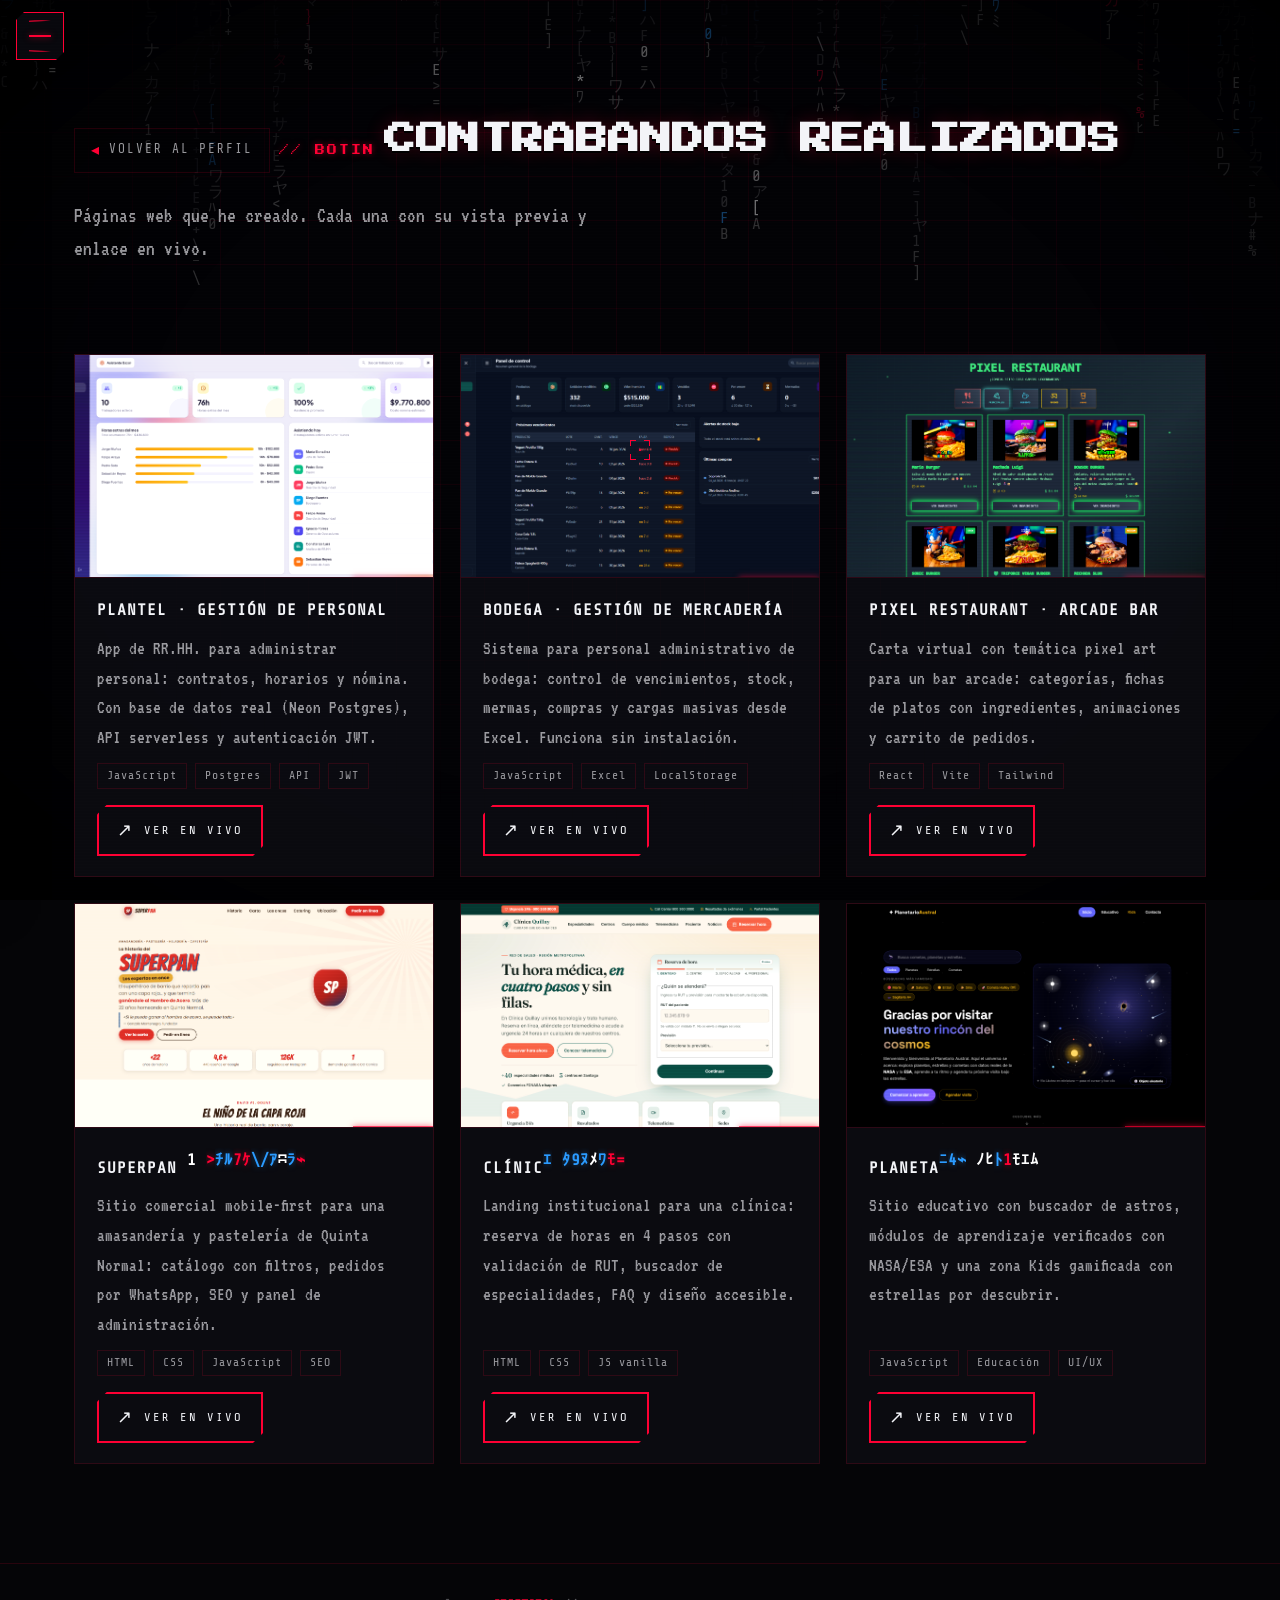
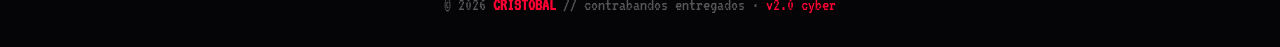
==== proyectos.html @ 0faeabce "Portafolio de Cristóbal: cyberpunk/pixel-art con skills, experiencia y proyectos" ====
<!DOCTYPE html>
<html lang="es">
<head>
  <meta charset="UTF-8" />
  <meta name="viewport" content="width=device-width, initial-scale=1.0" />
  <meta name="description" content="Proyectos / contrabandos realizados por Cristóbal — páginas web creadas, con vista previa y enlace en vivo." />
  <title>Cristóbal · Contrabandos // PROYECTOS</title>

  <link rel="stylesheet" href="css/variables.css" />
  <link rel="stylesheet" href="css/styles.css" />
  <link rel="stylesheet" href="css/animations.css" />
  <link rel="stylesheet" href="css/responsive.css" />

  <link rel="preconnect" href="https://fonts.googleapis.com" />
  <link rel="preconnect" href="https://fonts.gstatic.com" crossorigin />
  <link href="https://fonts.googleapis.com/css2?family=Press+Start+2P&family=Share+Tech+Mono&family=VT323&display=swap" rel="stylesheet" />
</head>
<body>

  <!-- ====== Capas de fondo ====== -->
  <canvas id="matrix" class="rain" aria-hidden="true"></canvas>
  <div class="grid-bg" aria-hidden="true"></div>
  <div class="vignette" aria-hidden="true"></div>
  <div class="scanlines" aria-hidden="true"></div>

  <!-- ====== Botón menú + drawer lateral izquierdo ====== -->
  <button class="menu-toggle" id="menu-toggle" aria-label="Abrir menú">
    <span></span><span></span><span></span>
  </button>

  <aside class="drawer" id="drawer" aria-hidden="true">
    <div class="drawer-head">
      <span class="drawer-mark">K</span>
      <span class="drawer-title scramble sc-multi" data-text="MENU//SYS">MENU//SYS</span>
    </div>
    <nav class="drawer-nav">
      <a href="index.html#inicio"><i>01</i><span class="scramble sc-multi hov" data-text="Inicio">Inicio</span></a>
      <a href="index.html#skills"><i>02</i><span class="scramble sc-multi hov" data-text="Skills">Skills</span></a>
      <a href="index.html#experiencia"><i>03</i><span class="scramble sc-multi hov" data-text="Experiencia">Experiencia</span></a>
      <a href="proyectos.html" class="here"><i>04</i><span class="scramble sc-multi hov" data-text="Contrabandos">Contrabandos</span></a>
      <a href="index.html#contacto"><i>05</i><span class="scramble sc-multi hov" data-text="Contacto">Contacto</span></a>
    </nav>
    <div class="drawer-foot scramble sc-multi" data-text="SYSTEM ONLINE · v2.0">SYSTEM ONLINE · v2.0</div>
  </aside>
  <div class="drawer-backdrop" id="drawer-backdrop"></div>

  <!-- ====== Laterales decorativos (solo PC) ====== -->
  <aside class="rail rail-l" aria-hidden="true">
    <span class="rail-label">TELEMETRÍA // SYS</span>
    <div class="rail-eq"><i></i><i></i><i></i><i></i><i></i></div>
    <div class="rail-stream" id="rail-stream"></div>
    <div class="rail-rec"><b></b>REC</div>
  </aside>
  <aside class="rail rail-r" aria-hidden="true">
    <span class="rail-label">PUNTERO // TRACE</span>
    <canvas class="rail-scope" id="rail-scope"></canvas>
    <div class="rail-coords" id="rail-coords">X:0000<br />Y:0000</div>
    <div class="rail-gauge">
      <div class="g"><span>SIG</span><i><b></b></i></div>
      <div class="g"><span>ENC</span><i><b></b></i></div>
    </div>
  </aside>

  <main>
    <section id="contrabandos" class="proj-section">
      <div class="wrap">
        <a class="back-link" href="index.html"><span>◂</span> VOLVER AL PERFIL</a>
        <span class="kicker scramble obs sc-multi" data-text="// BOTIN">// BOTIN</span>
        <h1 class="section-title scramble obs sc-multi" data-text="CONTRABANDOS REALIZADOS">CONTRABANDOS REALIZADOS</h1>
        <p class="section-sub scramble obs" data-text="Páginas web que he creado. Cada una con su vista previa y enlace en vivo.">Páginas web que he creado. Cada una con su vista previa y enlace en vivo.</p>

        <div class="proj-grid" id="proj-grid"></div>
      </div>
    </section>
  </main>

  <footer class="footer">
    <div class="wrap">
      <p>© <span id="year"></span> <b>CRISTOBAL</b> // contrabandos entregados · <span style="color:var(--red)">v2.0 cyber</span></p>
    </div>
  </footer>

  <!-- ====== Scripts ====== -->
  <script src="js/data.js"></script>
  <script src="js/scramble.js"></script>
  <script src="js/proyectos.js"></script>
  <script src="js/ui.js"></script>
  <script src="js/rails.js"></script>
  <script src="js/background.js"></script>
  <script src="js/cursor.js"></script>
</body>
</html>
---- css/variables.css ----
/* ============================================================
   VARIABLES · Sistema de diseño cyberpunk / pixel art
   Paleta: negro + rojo, efectos blancos
   ============================================================ */
:root {
  /* --- Fondos --- */
  --bg:        #050507;
  --bg-2:      #0a0a10;
  --bg-3:      #0e0e16;
  --panel:     rgba(14, 14, 22, 0.72);
  --panel-solid: #0d0d14;
  --grid-line: rgba(255, 0, 51, 0.06);

  /* --- Rojo (acento principal) --- */
  --red:        #ff0033;
  --red-bright: #ff2d55;
  --red-soft:   #ff5a78;
  --red-deep:   #b3001b;
  --red-glow:   rgba(255, 0, 51, 0.55);
  --red-faint:  rgba(255, 0, 51, 0.14);

  /* --- Blancos / texto --- */
  --white:  #f3f4f8;
  --ghost:  rgba(243, 244, 248, 0.62);
  --ghost-2:rgba(243, 244, 248, 0.34);
  --hack:   rgba(255, 255, 255, 0.85);   /* lluvia de hacking */

  /* --- Acento glitch (uso mínimo) --- */
  --cyan: #16f0ff;

  /* --- Tipografías --- */
  --font-pixel: 'Press Start 2P', monospace;
  --font-mono:  'Share Tech Mono', monospace;
  --font-term:  'VT323', monospace;

  /* --- Métricas --- */
  --notch: 10px;                 /* tamaño de esquina recortada (pixel) */
  --maxw: 1180px;
  --nav-h: 64px;
  --ease: cubic-bezier(0.16, 1, 0.3, 1);
  --ease-snap: cubic-bezier(0.7, 0, 0.2, 1);

  /* --- Sombras / glows --- */
  --glow-sm: 0 0 6px var(--red-glow);
  --glow-md: 0 0 14px var(--red-glow), 0 0 2px var(--red-bright);
  --glow-lg: 0 0 28px var(--red-glow), 0 0 8px var(--red);
}
---- css/styles.css ----
/* ============================================================
   STYLES · Base, layout, navbar, hero, skills, experiencia, contacto
   ============================================================ */

/* ---------- Reset ---------- */
*, *::before, *::after { box-sizing: border-box; margin: 0; padding: 0; }

html { scroll-behavior: smooth; }

body {
  font-family: var(--font-mono);
  background: var(--bg);
  color: var(--white);
  line-height: 1.55;
  overflow-x: hidden;
  cursor: none;                 /* sustituido por cursor personalizado */
  -webkit-font-smoothing: antialiased;
}
@media (pointer: coarse) { body { cursor: auto; } }

img { max-width: 100%; display: block; }
a { color: inherit; text-decoration: none; cursor: inherit; }
button { cursor: inherit; }
ul { list-style: none; }

::selection { background: var(--red); color: #fff; }

/* Scrollbar */
::-webkit-scrollbar { width: 10px; }
::-webkit-scrollbar-track { background: #000; }
::-webkit-scrollbar-thumb { background: var(--red-deep); border: 2px solid #000; }
::-webkit-scrollbar-thumb:hover { background: var(--red); }

/* ---------- Capas de fondo fijas ---------- */
#matrix {
  position: fixed; inset: 0;
  width: 100%; height: 100%;
  pointer-events: none;
  z-index: 0; opacity: 0.55;
}

/* Rejilla de perspectiva sutil sobre el negro */
.grid-bg {
  position: fixed; inset: 0; z-index: 0; pointer-events: none;
  background-image:
    linear-gradient(var(--grid-line) 1px, transparent 1px),
    linear-gradient(90deg, var(--grid-line) 1px, transparent 1px);
  background-size: 44px 44px;
  mask-image: radial-gradient(ellipse 80% 80% at 50% 30%, #000 35%, transparent 78%);
}

/* Líneas de escaneo CRT */
.scanlines {
  position: fixed; inset: 0; z-index: 9997; pointer-events: none;
  background: repeating-linear-gradient(
    to bottom,
    rgba(255,255,255,0.025) 0px,
    rgba(255,255,255,0.025) 1px,
    transparent 1px,
    transparent 3px
  );
  mix-blend-mode: overlay;
}
.vignette {
  position: fixed; inset: 0; z-index: 1; pointer-events: none;
  background: radial-gradient(ellipse at center, transparent 55%, rgba(0,0,0,0.85) 100%);
}

/* ---------- Pantalla de arranque ---------- */
#boot {
  position: fixed; inset: 0; z-index: 10000;
  background: #000;
  display: flex; align-items: center; justify-content: center;
  font-family: var(--font-term); color: var(--red);
  transition: opacity .6s var(--ease), visibility .6s;
}
#boot.done { opacity: 0; visibility: hidden; }
.boot-box {
  width: min(560px, 88vw);
  font-size: 1.25rem; line-height: 1.5;
  text-shadow: var(--glow-sm);
}
.boot-box .ok { color: var(--white); }
.boot-bar {
  margin-top: 14px; height: 16px;
  border: 2px solid var(--red);
  position: relative; overflow: hidden;
}
.boot-bar i {
  position: absolute; inset: 2px; width: 0;
  background: repeating-linear-gradient(90deg, var(--red) 0 8px, transparent 8px 12px);
}
#boot.run .boot-bar i { animation: bootfill 1.7s steps(34) forwards; }
.boot-cursor { animation: blink 1s steps(1) infinite; }

/* ---------- Pantalla de acceso (intro) ---------- */
body.intro-lock { overflow: hidden; }
.intro {
  position: fixed; inset: 0; z-index: 10050;
  background: var(--bg);
  display: flex; align-items: center; justify-content: center;
  overflow: hidden;
  transition: opacity .6s var(--ease), transform .6s var(--ease), filter .6s var(--ease);
}
.intro.gone { opacity: 0; transform: scale(1.04); filter: blur(3px); pointer-events: none; }
.intro #intro-matrix { position: absolute; inset: 0; width: 100%; height: 100%; opacity: 0.5; z-index: 0; }
.intro-grid {
  position: absolute; inset: 0; z-index: 1; pointer-events: none;
  background-image:
    linear-gradient(var(--grid-line) 1px, transparent 1px),
    linear-gradient(90deg, var(--grid-line) 1px, transparent 1px);
  background-size: 44px 44px;
  mask-image: radial-gradient(ellipse 75% 75% at 50% 50%, #000 35%, transparent 80%);
}
.intro::after { /* líneas de escaneo propias del intro */
  content: ""; position: absolute; inset: 0; z-index: 2; pointer-events: none; mix-blend-mode: overlay;
  background: repeating-linear-gradient(to bottom, rgba(255,255,255,0.03) 0 1px, transparent 1px 3px);
}
.intro-inner {
  position: relative; z-index: 3; width: min(680px, 90vw); padding: 40px clamp(20px, 5vw, 54px);
  text-align: center;
  background: linear-gradient(180deg, rgba(10,10,16,0.78), rgba(6,6,10,0.7));
  border: 1px solid var(--red);
  box-shadow: var(--glow-md), inset 0 0 50px rgba(255,0,51,0.08);
  backdrop-filter: blur(3px);
}
.intro-inner .hud-corner { width: 26px; height: 26px; }
.intro-kicker {
  font-family: var(--font-mono); font-size: 0.72rem; letter-spacing: 3px; color: var(--red);
  text-shadow: var(--glow-sm); margin-bottom: 16px;
}
.intro-title {
  font-family: var(--font-pixel); font-size: clamp(1.2rem, 4.6vw, 2.2rem);
  color: var(--white); letter-spacing: 1px; margin-bottom: 26px; text-shadow: 0 0 18px var(--red-glow);
}
.intro-card {
  text-align: left; border: 1px dashed var(--red-faint); padding: 16px 18px; margin-bottom: 22px;
  background: rgba(0,0,0,0.35);
}
.intro-row { display: flex; gap: 12px; padding: 5px 0; font-family: var(--font-term); font-size: 1.15rem; line-height: 1.3; }
.intro-row + .intro-row { border-top: 1px solid rgba(255,0,51,0.08); }
.intro-row .k {
  flex: 0 0 130px; color: var(--red); letter-spacing: 1px; text-transform: uppercase; font-size: 1rem;
  font-family: var(--font-mono);
}
.intro-row .v { color: var(--ghost); }
.intro-row .v.on { color: #19ff7a; text-shadow: 0 0 6px rgba(25,255,122,0.5); }
.intro-msg {
  font-family: var(--font-term); font-size: 1.35rem; line-height: 1.4; color: var(--ghost);
  margin-bottom: 26px; max-width: 44ch; margin-left: auto; margin-right: auto;
}
.intro-msg .intro-heart { color: var(--red); text-shadow: var(--glow-sm); white-space: nowrap; }
.intro-enter {
  font-family: var(--font-mono); font-size: 0.82rem; letter-spacing: 2px; color: var(--white);
  text-transform: uppercase; animation: enter-pulse 1.6s ease-in-out infinite;
}
.intro-enter .blink { color: var(--red); animation: blink 1s steps(1) infinite; }

/* ---------- Utilidades de layout ---------- */
.wrap { width: 100%; max-width: var(--maxw); margin: 0 auto; padding: 0 24px; position: relative; z-index: 2; }
section { position: relative; z-index: 2; padding: clamp(70px, 11vh, 130px) 0; }

/* Forma con esquinas recortadas (look pixel/chip) */
.notched {
  clip-path: polygon(
    0 var(--notch), var(--notch) 0,
    calc(100% - var(--notch)) 0, 100% var(--notch),
    100% calc(100% - var(--notch)), calc(100% - var(--notch)) 100%,
    var(--notch) 100%, 0 calc(100% - var(--notch))
  );
}

/* Etiqueta de sección tipo terminal */
.kicker {
  font-family: var(--font-pixel);
  font-size: 0.62rem;
  color: var(--red);
  letter-spacing: 2px;
  text-shadow: var(--glow-sm);
  display: inline-flex; align-items: center; gap: 10px;
  margin-bottom: 18px;
}
.kicker::before { content: ""; width: 28px; height: 2px; background: var(--red); box-shadow: var(--glow-sm); }

.section-title {
  font-family: var(--font-pixel);
  font-size: clamp(1.1rem, 3.4vw, 2rem);
  line-height: 1.35;
  color: var(--white);
  margin-bottom: 14px;
  text-shadow: 0 2px 0 #000, 0 0 18px rgba(255,0,51,0.25);
}
.section-title b { color: var(--red); }
.section-sub {
  font-family: var(--font-term);
  font-size: 1.35rem; color: var(--ghost);
  max-width: 560px; margin-bottom: 46px;
}

/* ============================================================
   MENÚ LATERAL (drawer desplegable a la izquierda)
   ============================================================ */
.menu-toggle {
  position: fixed; top: 12px; left: 16px; z-index: 9500;
  width: 48px; height: 48px; padding: 0; cursor: none;
  background: rgba(10,10,16,0.82); border: 1px solid var(--red);
  display: grid; place-items: center; gap: 0;
  box-shadow: var(--glow-sm); backdrop-filter: blur(6px);
  transition: box-shadow .3s, transform .2s, background .3s;
  clip-path: polygon(8px 0,100% 0,100% calc(100% - 8px),calc(100% - 8px) 100%,0 100%,0 8px);
}
.menu-toggle:hover { box-shadow: var(--glow-md); transform: translateY(-2px); }
.menu-toggle span {
  display: block; width: 22px; height: 2px; margin: 3px 0; background: var(--red);
  box-shadow: var(--glow-sm); transition: transform .3s var(--ease), opacity .3s;
}
/* 3 "flechitas" -> X al abrir */
.menu-toggle span:nth-child(1) { clip-path: polygon(0 0,100% 50%,0 100%,0 70%,60% 50%,0 30%); }
.menu-toggle span:nth-child(3) { clip-path: polygon(0 0,100% 50%,0 100%,0 70%,60% 50%,0 30%); }
.menu-toggle.open span:nth-child(1) { transform: translateY(8px) rotate(45deg); clip-path: none; }
.menu-toggle.open span:nth-child(2) { opacity: 0; }
.menu-toggle.open span:nth-child(3) { transform: translateY(-8px) rotate(-45deg); clip-path: none; }

.drawer-backdrop {
  position: fixed; inset: 0; z-index: 9300; background: rgba(2,2,4,0.55);
  opacity: 0; visibility: hidden; transition: opacity .35s, visibility .35s;
  backdrop-filter: blur(2px);
}
.drawer-backdrop.show { opacity: 1; visibility: visible; }

.drawer {
  position: fixed; top: 0; left: 0; bottom: 0; z-index: 9400;
  width: min(320px, 82vw); padding: 84px 0 26px;
  background: linear-gradient(160deg, #0b0b12, #070709);
  border-right: 2px solid var(--red);
  box-shadow: 8px 0 40px rgba(0,0,0,0.7), inset -1px 0 0 var(--red-faint);
  transform: translateX(-105%); transition: transform .42s var(--ease);
  display: flex; flex-direction: column;
}
.drawer::before { /* franja decorativa */
  content: ""; position: absolute; top: 0; right: -2px; width: 2px; height: 100%;
  background: repeating-linear-gradient(var(--red) 0 8px, transparent 8px 16px); opacity: .5;
}
.drawer.open { transform: translateX(0); }

.drawer-head { display: flex; align-items: center; gap: 12px; padding: 0 26px 22px; margin-bottom: 10px; border-bottom: 1px solid var(--red-faint); }
.drawer-mark {
  width: 34px; height: 34px; display: grid; place-items: center; flex: 0 0 34px;
  font-family: var(--font-pixel); font-size: 0.85rem; color: #000; background: var(--red);
  box-shadow: var(--glow-md);
  clip-path: polygon(0 6px,6px 0,100% 0,100% calc(100% - 6px),calc(100% - 6px) 100%,0 100%);
}
.drawer-title { font-family: var(--font-pixel); font-size: 0.6rem; color: var(--white); letter-spacing: 1px; }

.drawer-nav { display: flex; flex-direction: column; flex: 1; }
.drawer-nav a {
  display: flex; align-items: center; gap: 14px; padding: 16px 26px; position: relative;
  font-family: var(--font-mono); font-size: 1.05rem; letter-spacing: 2px; text-transform: uppercase;
  color: var(--ghost); transition: color .25s, background .25s, padding-left .25s;
  border-left: 3px solid transparent;
}
.drawer-nav a i { font-style: normal; font-family: var(--font-pixel); font-size: 0.55rem; color: var(--red); }
.drawer-nav a::after {
  content: "▸"; margin-left: auto; color: var(--red); opacity: 0; transform: translateX(-6px); transition: .25s;
}
.drawer-nav a:hover, .drawer-nav a.here {
  color: var(--white); background: linear-gradient(90deg, var(--red-faint), transparent);
  border-left-color: var(--red); padding-left: 32px;
}
.drawer-nav a:hover::after, .drawer-nav a.here::after { opacity: 1; transform: none; }
.drawer-foot { padding: 18px 26px 0; font-family: var(--font-term); font-size: 1.05rem; color: var(--red-soft); border-top: 1px solid var(--red-faint); }

/* ============================================================
   TEXTO SCRAMBLE (colores hacking blanco / azul / rojo)
   ============================================================ */
.sc-w, .sc-b, .sc-r {
  display: inline-block; width: 1ch; overflow: hidden; text-align: center;
}
.sc-w { color: #ffffff; }
.sc-b { color: #2b9bff; text-shadow: 0 0 6px rgba(43,155,255,0.5); }
.sc-r { color: var(--red); text-shadow: var(--glow-sm); }
.scramble { display: inline-block; }
.scramble.hov { cursor: none; }

/* ============================================================
   HERO
   ============================================================ */
.hero { min-height: 100vh; display: flex; align-items: center; padding-top: 90px; }
.hero .wrap {
  display: grid; grid-template-columns: 1.25fr 0.9fr; gap: 54px; align-items: center;
}
.hero-tag {
  font-family: var(--font-term); font-size: 1.4rem; color: var(--red);
  letter-spacing: 2px; margin-bottom: 10px; text-shadow: var(--glow-sm);
}
.hero-tag::before { content: "> "; }
.hero h1 {
  font-family: var(--font-pixel);
  font-size: clamp(1.6rem, 5.6vw, 3.4rem);
  line-height: 1.18; margin-bottom: 18px; letter-spacing: 1px;
}
.hero h1 .red { color: var(--red); text-shadow: 0 0 22px var(--red-glow); }
.hero-role {
  font-family: var(--font-mono); font-size: clamp(1rem, 2.4vw, 1.5rem);
  color: var(--white); min-height: 1.6em; margin-bottom: 22px;
}
.hero-role .type { border-right: 3px solid var(--red); padding-right: 4px; animation: blink 1s steps(1) infinite; }
.hero-desc { font-family: var(--font-term); font-size: 1.4rem; color: var(--ghost); max-width: 520px; margin-bottom: 34px; }

.hero-cta { display: flex; flex-wrap: wrap; gap: 16px; }

/* Estadísticas tipo HUD */
.hero-stats { display: flex; gap: 28px; margin-top: 40px; flex-wrap: wrap; }
.hero-stats div { font-family: var(--font-term); }
.hero-stats b { display: block; font-family: var(--font-pixel); font-size: 1.1rem; color: var(--red); text-shadow: var(--glow-sm); }
.hero-stats span { font-size: 1.1rem; color: var(--ghost); letter-spacing: 1px; }

/* Marco de foto pixel */
.photo-wrap { position: relative; justify-self: center; }
.photo-frame {
  position: relative; width: clamp(230px, 30vw, 330px); aspect-ratio: 3/4;
  background: var(--bg-3);
  border: 3px solid var(--red);
  box-shadow: var(--glow-md), inset 0 0 40px rgba(255,0,51,0.12);
  overflow: hidden;
}
.photo-frame::after { /* barrido de escaneo sobre la foto */
  content: ""; position: absolute; left: 0; right: 0; height: 38%;
  background: linear-gradient(180deg, transparent, rgba(255,0,51,0.18), transparent);
  animation: scanmove 3.4s linear infinite;
}
.photo-frame img { width: 100%; height: 100%; object-fit: cover; image-rendering: auto; filter: grayscale(0.15) contrast(1.05); }
.photo-frame .placeholder {
  width: 100%; height: 100%; display: grid; place-items: center; text-align: center;
  font-family: var(--font-term); color: var(--ghost); font-size: 1.2rem; gap: 8px; padding: 20px;
  background:
    radial-gradient(circle at 50% 40%, rgba(255,0,51,0.12), transparent 60%),
    repeating-linear-gradient(45deg, #0b0b12 0 10px, #0d0d16 10px 20px);
}
.photo-frame .placeholder svg { width: 64px; height: 64px; opacity: .8; }

/* Esquinas HUD del marco */
.hud-corner { position: absolute; width: 22px; height: 22px; border: 3px solid var(--red); z-index: 3; }
.hud-corner.tl { top: -3px; left: -3px; border-right: 0; border-bottom: 0; }
.hud-corner.tr { top: -3px; right: -3px; border-left: 0; border-bottom: 0; }
.hud-corner.bl { bottom: -3px; left: -3px; border-right: 0; border-top: 0; }
.hud-corner.br { bottom: -3px; right: -3px; border-left: 0; border-top: 0; }

.photo-badge {
  position: absolute; bottom: 14px; left: -14px;
  background: var(--red); color: #000; font-family: var(--font-pixel);
  font-size: 0.55rem; padding: 8px 12px; box-shadow: var(--glow-md);
  clip-path: polygon(0 0,100% 0,100% 100%,8px 100%,0 calc(100% - 8px));
}

/* ============================================================
   BOTONES
   ============================================================ */
.btn {
  position: relative; display: inline-flex; align-items: center; gap: 10px;
  font-family: var(--font-mono); font-size: 0.92rem; letter-spacing: 2px; text-transform: uppercase;
  padding: 14px 26px; cursor: none; border: 2px solid var(--red);
  background: transparent; color: var(--white); overflow: hidden;
  transition: color .3s, box-shadow .3s, transform .15s;
  clip-path: polygon(10px 0,100% 0,100% calc(100% - 10px),calc(100% - 10px) 100%,0 100%,0 10px);
}
.btn::before {
  content: ""; position: absolute; inset: 0; background: var(--red);
  transform: translateX(-101%); transition: transform .35s var(--ease); z-index: -1;
}
.btn:hover { color: #000; box-shadow: var(--glow-md); }
.btn:hover::before { transform: translateX(0); }
.btn:active { transform: translateY(2px); }
.btn.solid { background: var(--red); color: #000; box-shadow: var(--glow-sm); }
.btn.solid::before { background: #fff; }
.btn.solid:hover { color: #000; }
.btn .ico { font-size: 1.1rem; }

/* ============================================================
   SKILLS
   ============================================================ */
.skills-grid { display: grid; grid-template-columns: 1fr 1fr; gap: 30px; }

.panel {
  background: var(--panel);
  border: 1px solid var(--red-faint);
  backdrop-filter: blur(4px);
  padding: 28px;
  position: relative;
  transition: border-color .3s, box-shadow .3s, transform .3s;
}
.panel::before { /* etiqueta superior tipo chip */
  content: attr(data-label);
  position: absolute; top: -1px; left: 22px; transform: translateY(-50%);
  font-family: var(--font-pixel); font-size: 0.55rem; color: var(--red);
  background: var(--bg); padding: 4px 10px; letter-spacing: 1px;
  border: 1px solid var(--red-faint);
}
.panel:hover { border-color: var(--red); box-shadow: var(--glow-sm); }

.panel h3 {
  font-family: var(--font-mono); font-size: 1.05rem; letter-spacing: 1px;
  text-transform: uppercase; color: var(--white); margin-bottom: 22px;
  display: flex; align-items: center; gap: 10px;
}
.panel h3 .dot { width: 9px; height: 9px; background: var(--red); box-shadow: var(--glow-sm); }
.lvl-badge {
  margin-left: auto; font-family: var(--font-mono); font-size: 0.55rem; letter-spacing: 1px;
  color: #000; background: var(--red); padding: 4px 9px; box-shadow: var(--glow-sm);
}

/* ---------- Lenguajes: anillos HUD (radiales) ---------- */
.lang-rings { display: grid; grid-template-columns: repeat(3, 1fr); gap: 26px 6px; justify-items: center; }
.lang-ring { display: flex; flex-direction: column; align-items: center; gap: 10px; }
.ring-wrap { position: relative; width: 84px; height: 84px; }
.ring-svg, .ring-scan { position: absolute; inset: 0; width: 100%; height: 100%; }
.ring-svg { transform: rotate(-90deg); }
.ring-track { fill: none; stroke: var(--red-faint); stroke-width: 5; }
.ring-fill {
  fill: none; stroke: var(--red); stroke-width: 5; stroke-linecap: round;
  filter: drop-shadow(0 0 5px var(--red-glow));
  transition: stroke-dashoffset 1.3s var(--ease);
}
.lang-ring.charging .ring-fill { animation: pulse-glow 1s ease-in-out infinite; }
.ring-scan circle {
  fill: none; stroke: rgba(255,0,51,0.35); stroke-width: 1; stroke-dasharray: 3 6;
}
.ring-scan { animation: ring-spin 7s linear infinite; opacity: .6; }
.ring-center {
  position: absolute; inset: 0; display: flex; flex-direction: column;
  align-items: center; justify-content: center; gap: 3px;
}
.ring-ico svg { width: 20px; height: 20px; image-rendering: pixelated; }
.ring-pct {
  font-family: var(--font-term); font-size: 1.05rem; color: var(--white);
  text-shadow: var(--glow-sm); transition: color .2s;
}
.lang-ring.charging .ring-pct { color: #cfefff; animation: pct-flicker .12s steps(2) infinite; }
.lang-ring.charged .ring-pct { color: var(--white); }
.ring-name {
  font-family: var(--font-mono); font-size: 0.68rem; letter-spacing: 1px;
  text-transform: uppercase; color: var(--ghost); text-align: center;
}

/* ---------- Excel: ícono + checklist de habilidades ---------- */
.excel-icon { text-align: center; margin-bottom: 20px; }
.excel-icon img { width: 64px; height: 64px; object-fit: contain; filter: drop-shadow(0 0 8px rgba(33,163,102,0.45)); }
.excel-skills { display: flex; flex-direction: column; gap: 13px; }
.excel-skills li {
  display: flex; align-items: flex-start; gap: 10px;
  font-family: var(--font-term); font-size: 1.15rem; color: var(--ghost); line-height: 1.3;
}
.excel-skills .chk {
  flex: 0 0 auto; margin-top: 2px; font-family: var(--font-mono); font-size: 0.85rem;
  color: #19ff7a; text-shadow: 0 0 6px rgba(25,255,122,0.6);
}

/* ============================================================
   EXPERIENCIA · timeline
   ============================================================ */
.timeline { position: relative; margin-top: 10px; padding-left: 34px; }
.timeline::before {
  content: ""; position: absolute; left: 9px; top: 6px; bottom: 6px; width: 2px;
  background: linear-gradient(var(--red), var(--red-deep), transparent);
  box-shadow: var(--glow-sm);
}
.xp { position: relative; margin-bottom: 26px; }
.xp::before {
  content: ""; position: absolute; left: -33px; top: 14px;
  width: 16px; height: 16px; background: var(--bg); border: 3px solid var(--red);
  box-shadow: var(--glow-sm);
  clip-path: polygon(50% 0,100% 50%,50% 100%,0 50%);
}
.xp-card {
  background: var(--panel); border: 1px solid var(--red-faint); padding: 22px 24px;
  transition: border-color .3s, box-shadow .3s, transform .3s;
}
.xp-card:hover { border-color: var(--red); box-shadow: var(--glow-sm); transform: translateX(6px); }
.xp-head { display: flex; flex-wrap: wrap; justify-content: space-between; align-items: baseline; gap: 8px; margin-bottom: 6px; }
.xp-role { font-family: var(--font-mono); font-size: 1.05rem; color: var(--white); letter-spacing: 1px; }
.xp-date {
  font-family: var(--font-term); font-size: 1.1rem; color: var(--red);
  border: 1px solid var(--red-faint); padding: 1px 10px;
}
.xp-company { font-family: var(--font-term); font-size: 1.2rem; color: var(--red-soft); margin-bottom: 10px; }
.xp-company::before { content: "@ "; color: var(--ghost-2); }
.xp-desc { font-family: var(--font-term); font-size: 1.2rem; color: var(--ghost); margin-bottom: 12px; }
.xp-tags { display: flex; flex-wrap: wrap; gap: 8px; }
.xp-tags span {
  font-family: var(--font-mono); font-size: 0.72rem; letter-spacing: 1px;
  color: var(--ghost); border: 1px solid var(--red-faint); padding: 3px 9px;
}

/* ============================================================
   CONTACTO · terminal
   ============================================================ */
.contact-wrap { max-width: 760px; margin: 0 auto; }
.terminal {
  background: #07070c; border: 1px solid var(--red); box-shadow: var(--glow-sm);
  overflow: hidden;
}
.term-bar {
  display: flex; align-items: center; gap: 8px; padding: 10px 14px;
  background: #0d0d14; border-bottom: 1px solid var(--red-faint);
}
.term-bar i { width: 12px; height: 12px; border-radius: 50%; background: var(--red-deep); display: block; }
.term-bar i:nth-child(2) { background: var(--red); }
.term-bar i:nth-child(3) { background: var(--red-soft); }
.term-bar span { font-family: var(--font-term); color: var(--ghost); font-size: 1.05rem; margin-left: 8px; }
.term-body { padding: 24px; font-family: var(--font-term); font-size: 1.3rem; }
.term-line { margin-bottom: 6px; color: var(--ghost); }
.term-line .p { color: var(--red); }
.term-line .v { color: var(--white); }
.contact-links { display: flex; flex-wrap: wrap; gap: 16px; margin-top: 24px; }
.contact-links a {
  display: inline-flex; align-items: center; gap: 10px; padding: 12px 18px;
  font-family: var(--font-mono); font-size: 0.86rem; letter-spacing: 1px; text-transform: uppercase;
  border: 1px solid var(--red-faint); color: var(--ghost);
  transition: color .25s, border-color .25s, box-shadow .25s, transform .2s;
}
.contact-links a:hover { color: var(--red); border-color: var(--red); box-shadow: var(--glow-sm); transform: translateY(-3px); }

/* ============================================================
   FOOTER
   ============================================================ */
.footer {
  border-top: 1px solid var(--red-faint); padding: 28px 0; position: relative; z-index: 2;
  text-align: center; font-family: var(--font-term); font-size: 1.1rem; color: var(--ghost-2);
}
.footer b { color: var(--red); }

/* ============================================================
   CURSOR · Retícula HUD sutil (sin estela). Sigue al mouse con un
   pequeño suavizado, se agranda y cambia a blanco sobre elementos
   interactivos, y emite un pequeño "ping" al hacer clic.
   ============================================================ */
.cursor-reticle {
  position: fixed; top: 0; left: 0; width: 20px; height: 20px; z-index: 9999;
  pointer-events: none; transform: translate(-50%,-50%);
  transition: width .18s var(--ease), height .18s var(--ease), opacity .2s;
}
.cursor-reticle i {
  position: absolute; width: 6px; height: 6px; border: 1.5px solid var(--red);
  transition: border-color .2s, box-shadow .2s;
}
.cursor-reticle i:nth-child(1) { top: 0; left: 0; border-right: 0; border-bottom: 0; }
.cursor-reticle i:nth-child(2) { top: 0; right: 0; border-left: 0; border-bottom: 0; }
.cursor-reticle i:nth-child(3) { bottom: 0; left: 0; border-right: 0; border-top: 0; }
.cursor-reticle i:nth-child(4) { bottom: 0; right: 0; border-left: 0; border-top: 0; }
.cursor-reticle b {
  position: absolute; top: 50%; left: 50%; width: 2px; height: 2px;
  background: var(--red); box-shadow: 0 0 4px var(--red-glow);
  transform: translate(-50%,-50%); transition: background .2s, box-shadow .2s;
}
.cursor-reticle.hot { width: 30px; height: 30px; }
.cursor-reticle.hot i { border-color: #fff; box-shadow: 0 0 5px #fff; }
.cursor-reticle.hot b { background: #fff; box-shadow: 0 0 6px #fff; width: 3px; height: 3px; }

/* Ping al hacer clic */
.cursor-pulse {
  position: fixed; top: 0; left: 0; width: 8px; height: 8px; z-index: 9998;
  border: 1px solid var(--red); border-radius: 50%; pointer-events: none;
  transform: translate(-50%,-50%); opacity: 0;
}
.cursor-pulse.go { animation: cursor-ping .5s var(--ease) forwards; }

@media (pointer: coarse) { .cursor-reticle, .cursor-pulse { display: none; } }

/* ============================================================
   LATERALES (rails) · solo PC — se muestran con @media en responsive
   ============================================================ */
.rail {
  position: fixed; top: 0; bottom: 0; width: 66px; z-index: 20; pointer-events: none;
  display: none; flex-direction: column; align-items: center; gap: 20px;
  padding: 22px 8px; font-family: var(--font-mono); overflow: hidden;
}
.rail-l { left: 0; border-right: 1px solid var(--red-faint); padding-top: 74px;
  background: linear-gradient(90deg, rgba(10,10,16,0.55), transparent); }
.rail-r { right: 0; border-left: 1px solid var(--red-faint);
  background: linear-gradient(270deg, rgba(10,10,16,0.55), transparent); }

.rail-label {
  writing-mode: vertical-rl; text-orientation: mixed; letter-spacing: 3px;
  font-size: 0.6rem; color: var(--red); text-shadow: var(--glow-sm); text-transform: uppercase;
}
.rail-r .rail-label { transform: rotate(180deg); }

/* Ecualizador (izq) */
.rail-eq { display: flex; align-items: flex-end; gap: 4px; height: 56px; }
.rail-eq i { width: 5px; height: 20%; background: var(--red); box-shadow: var(--glow-sm); animation: eq 1s ease-in-out infinite; }
.rail-eq i:nth-child(2) { animation-duration: .72s; }
.rail-eq i:nth-child(3) { animation-duration: 1.25s; }
.rail-eq i:nth-child(4) { animation-duration: .9s; }
.rail-eq i:nth-child(5) { animation-duration: 1.1s; }

/* Flujo hex (izq) */
.rail-stream { font-family: var(--font-term); font-size: 0.92rem; line-height: 1.35; color: var(--ghost-2); text-align: center; height: 150px; overflow: hidden; }
.rail-stream div:first-child { color: var(--red-soft); }

/* Indicador REC (izq) */
.rail-rec { margin-top: auto; display: flex; flex-direction: column; align-items: center; gap: 6px; font-size: 0.6rem; letter-spacing: 2px; color: var(--ghost); }
.rail-rec b { width: 10px; height: 10px; border-radius: 50%; background: var(--red); box-shadow: var(--glow-md); animation: blink 1.1s steps(1) infinite; }

/* Osciloscopio (der) */
.rail-scope { width: 46px; height: 68px; border: 1px solid var(--red-faint); background: #07070c; }

/* Coordenadas del puntero (der) */
.rail-coords { font-family: var(--font-term); font-size: 1.05rem; color: var(--red-soft); text-align: center; line-height: 1.35; letter-spacing: 1px; }

/* Medidores (der) */
.rail-gauge { display: flex; flex-direction: column; gap: 12px; width: 44px; margin-top: auto; }
.rail-gauge .g span { display: block; font-size: 0.52rem; letter-spacing: 1px; color: var(--ghost-2); margin-bottom: 3px; text-align: center; }
.rail-gauge .g i { display: block; height: 6px; background: #07070c; border: 1px solid var(--red-faint); position: relative; overflow: hidden; }
.rail-gauge .g i b { position: absolute; left: 0; top: 0; bottom: 0; width: 50%; background: var(--red); box-shadow: var(--glow-sm); animation: gauge 3.2s ease-in-out infinite alternate; }
.rail-gauge .g:nth-child(2) i b { animation-duration: 2.3s; }

/* ============================================================
   EXPERIENCIA · candado de descifrado + caja de carga
   ============================================================ */
.xp-card { position: relative; overflow: hidden; }

.xp-lock {
  position: absolute; inset: 0; z-index: 5; width: 100%; border: 0; cursor: none;
  display: flex; flex-direction: column; align-items: center; justify-content: center; gap: 9px;
  background: rgba(7,7,12,0.74); backdrop-filter: blur(3px);
  transition: opacity .4s, visibility .4s;
}
.xp-lock-ico { font-size: 1.7rem; color: var(--red); text-shadow: var(--glow-md); animation: pulse-glow 1.6s ease-in-out infinite; }
.xp-lock-txt { font-family: var(--font-mono); font-size: 0.7rem; letter-spacing: 2px; color: var(--ghost); text-transform: uppercase; }
.xp-lock-cta {
  font-family: var(--font-mono); font-size: 0.78rem; letter-spacing: 2px; color: #000; background: var(--red);
  padding: 9px 18px; box-shadow: var(--glow-sm); transition: box-shadow .25s, transform .15s;
  clip-path: polygon(8px 0,100% 0,100% calc(100% - 8px),calc(100% - 8px) 100%,0 100%,0 8px);
}
.xp-lock:hover .xp-lock-cta { box-shadow: var(--glow-md); transform: translateY(-2px); }
.xp-card.open .xp-lock { opacity: 0; visibility: hidden; }

.xp-load {
  position: absolute; top: 14px; left: 24px; right: 24px; z-index: 6;
  display: flex; align-items: center; gap: 10px; padding: 6px 10px;
  background: #02160a; border: 1px solid #19ff7a; box-shadow: 0 0 14px rgba(25,255,122,0.4);
  opacity: 0; transform: translateY(-8px); transition: opacity .3s, transform .3s; pointer-events: none;
}
.xp-load span { font-family: var(--font-mono); font-size: 0.64rem; letter-spacing: 1px; color: #fff; text-shadow: 0 0 6px #19ff7a; white-space: nowrap; }
.xp-load span::before { content: "▣ "; color: #19ff7a; }
.xp-load-bar { flex: 1; height: 8px; background: #021a0d; border: 1px solid #0a5e2e; position: relative; overflow: hidden; }
.xp-load-bar i { position: absolute; inset: 0; width: 0; background: repeating-linear-gradient(90deg, #19ff7a 0 6px, #0a5e2e 6px 10px); }
.xp-card.open .xp-load { opacity: 1; transform: none; }
.xp-card.open .xp-load-bar i { animation: load-fill 1.5s linear forwards; }
.xp-card.done .xp-load { opacity: 0; transform: translateY(-8px); }

/* Botón "Contrabandos realizados" */
.xp-cta { margin-top: 40px; text-align: center; }
.btn.contraband { font-size: 0.82rem; gap: 12px; }

/* ============================================================
   PÁGINA PROYECTOS · contrabandos
   ============================================================ */
.proj-section { padding-top: 118px; min-height: 100vh; }
.back-link {
  display: inline-flex; align-items: center; gap: 8px; margin-bottom: 26px;
  font-family: var(--font-mono); font-size: 0.8rem; letter-spacing: 2px; text-transform: uppercase;
  color: var(--ghost); border: 1px solid var(--red-faint); padding: 9px 16px; transition: color .25s, gap .25s, border-color .25s, box-shadow .25s;
}
.back-link span { color: var(--red); font-size: 1rem; }
.back-link:hover { color: var(--white); gap: 14px; border-color: var(--red); box-shadow: var(--glow-sm); }

.proj-grid { display: grid; grid-template-columns: repeat(auto-fill, minmax(300px, 1fr)); gap: 26px; margin-top: 42px; }
.proj { background: var(--panel); border: 1px solid var(--red-faint); display: flex; flex-direction: column; transition: border-color .3s, box-shadow .3s, transform .3s; }
.proj:hover { border-color: var(--red); box-shadow: var(--glow-md); transform: translateY(-6px); }
.proj-shot { position: relative; display: block; aspect-ratio: 16/10; overflow: hidden; border-bottom: 1px solid var(--red-faint); background: #0b0b12; }
.proj-shot img { width: 100%; height: 100%; object-fit: cover; filter: saturate(1.05) contrast(1.03); transition: transform .5s var(--ease); }
.proj:hover .proj-shot img { transform: scale(1.06); }
.proj-scan { position: absolute; inset: 0; pointer-events: none; mix-blend-mode: overlay;
  background: repeating-linear-gradient(to bottom, rgba(255,255,255,0.05) 0 1px, transparent 1px 3px); }
.proj-open {
  position: absolute; bottom: 0; right: 0; background: var(--red); color: #000;
  font-family: var(--font-mono); font-size: 0.7rem; letter-spacing: 2px; padding: 6px 12px;
  transform: translateY(100%); transition: transform .3s var(--ease); box-shadow: var(--glow-sm);
}
.proj:hover .proj-open { transform: none; }
.proj-body { padding: 20px 22px; display: flex; flex-direction: column; gap: 10px; flex: 1; }
.proj-name { font-family: var(--font-mono); font-size: 1.02rem; letter-spacing: 1px; color: var(--white); text-transform: uppercase; }
.proj-desc { font-family: var(--font-term); font-size: 1.2rem; color: var(--ghost); flex: 1; }
.proj-body .btn { align-self: flex-start; margin-top: 6px; font-size: 0.76rem; padding: 10px 18px; }
---- css/animations.css ----
/* ============================================================
   ANIMATIONS · keyframes, glitch, reveal al hacer scroll
   ============================================================ */

/* ---------- Keyframes base ---------- */
@keyframes blink { 0%,49% { opacity: 1; } 50%,100% { opacity: 0; } }

@keyframes bootfill { to { width: 100%; } }

/* Parpadeo eléctrico del porcentaje mientras un anillo "carga" */
@keyframes pct-flicker { 0%,100% { opacity: 1; } 50% { opacity: .55; } }
/* Anillo de escaneo girando alrededor del medidor de lenguaje */
@keyframes ring-spin { to { transform: rotate(360deg); } }
@keyframes load-fill { from { width: 0; } to { width: 100%; } }

/* Pantalla de acceso: parpadeo del aviso "entrar" */
@keyframes enter-pulse { 0%,100% { opacity: 1; } 50% { opacity: .45; } }

/* Laterales (rails) */
@keyframes eq { 0%,100% { height: 15%; } 50% { height: 100%; } }
@keyframes gauge { 0% { width: 20%; } 100% { width: 90%; } }

/* Cursor: ping de clic */
@keyframes cursor-ping {
  0% { width: 8px; height: 8px; opacity: .9; }
  100% { width: 46px; height: 46px; opacity: 0; }
}

@keyframes scanmove { 0% { top: -40%; } 100% { top: 110%; } }

@keyframes floaty { 0%,100% { transform: translateY(0); } 50% { transform: translateY(-10px); } }

@keyframes pulse-glow {
  0%,100% { box-shadow: 0 0 10px var(--red-glow); }
  50%     { box-shadow: 0 0 22px var(--red-glow), 0 0 6px var(--red); }
}

/* Flotación suave del marco de la foto */
.photo-wrap { animation: floaty 6s ease-in-out infinite; }

/* ---------- Glitch de texto ---------- */
.glitch { position: relative; display: inline-block; }
.glitch::before, .glitch::after {
  content: attr(data-text);
  position: absolute; top: 0; left: 0; width: 100%; height: 100%;
  overflow: hidden; pointer-events: none;
}
.glitch::before { color: var(--cyan); z-index: -1; animation: glitch-1 2.6s infinite steps(2) alternate-reverse; }
.glitch::after  { color: var(--red);  z-index: -2; animation: glitch-2 1.9s infinite steps(2) alternate-reverse; }

@keyframes glitch-1 {
  0% { clip-path: inset(20% 0 60% 0); transform: translate(-2px,-1px); }
  20% { clip-path: inset(80% 0 5% 0); transform: translate(2px,1px); }
  40% { clip-path: inset(40% 0 40% 0); transform: translate(-1px,2px); }
  60% { clip-path: inset(10% 0 75% 0); transform: translate(2px,-2px); }
  80% { clip-path: inset(65% 0 12% 0); transform: translate(-2px,1px); }
  100% { clip-path: inset(30% 0 50% 0); transform: translate(1px,0); }
}
@keyframes glitch-2 {
  0% { clip-path: inset(70% 0 10% 0); transform: translate(2px,1px); }
  25% { clip-path: inset(15% 0 65% 0); transform: translate(-2px,-1px); }
  50% { clip-path: inset(55% 0 25% 0); transform: translate(1px,2px); }
  75% { clip-path: inset(35% 0 45% 0); transform: translate(-2px,1px); }
  100% { clip-path: inset(5% 0 80% 0); transform: translate(2px,-1px); }
}

/* Glitch fuerte al pasar el mouse (en logo / títulos) */
.glitch-hover:hover { animation: glitch-shake .3s steps(2) infinite; }
@keyframes glitch-shake {
  0% { transform: translate(0); }
  25% { transform: translate(-2px,1px); text-shadow: 2px 0 var(--cyan), -2px 0 var(--red); }
  50% { transform: translate(2px,-1px); text-shadow: -2px 0 var(--cyan), 2px 0 var(--red); }
  75% { transform: translate(-1px,-1px); }
  100% { transform: translate(0); }
}

/* ---------- Reveal al hacer scroll ---------- */
.reveal { opacity: 0; transform: translateY(28px); transition: opacity .7s var(--ease), transform .7s var(--ease); }
.reveal.in { opacity: 1; transform: none; }
.reveal.d1 { transition-delay: .08s; }
.reveal.d2 { transition-delay: .16s; }
.reveal.d3 { transition-delay: .24s; }
.reveal.d4 { transition-delay: .32s; }

/* Aparición lateral */
.reveal-l { opacity: 0; transform: translateX(-40px); transition: opacity .7s var(--ease), transform .7s var(--ease); }
.reveal-l.in { opacity: 1; transform: none; }
.reveal-r { opacity: 0; transform: translateX(40px); transition: opacity .7s var(--ease), transform .7s var(--ease); }
.reveal-r.in { opacity: 1; transform: none; }

/* Respeto a usuarios con reduce-motion */
@media (prefers-reduced-motion: reduce) {
  *, *::before, *::after { animation-duration: .001ms !important; animation-iteration-count: 1 !important; transition-duration: .1ms !important; }
  .photo-wrap { animation: none; }
}
---- css/responsive.css ----
/* ============================================================
   RESPONSIVE · tablet y teléfono
   ============================================================ */

/* ---- Laterales (rails): solo en pantallas anchas (PC) ---- */
@media (min-width: 1360px) {
  .rail { display: flex; }
}

/* ---- Tablet ---- */
@media (max-width: 920px) {
  .hero .wrap { grid-template-columns: 1fr; gap: 40px; text-align: center; }
  .hero-tag::before { content: "> "; }
  .hero-cta, .hero-stats { justify-content: center; }
  .hero-desc { margin-left: auto; margin-right: auto; }
  .photo-wrap { order: -1; }
  .skills-grid { grid-template-columns: 1fr; }
}

/* ---- Teléfono ---- */
@media (max-width: 680px) {
  :root { --notch: 8px; }

  section { padding: 64px 0; }
  .wrap { padding: 0 18px; }

  .menu-toggle { top: 14px; left: 14px; width: 46px; height: 46px; }

  .hero-stats { gap: 20px; }
  .xp-card:hover { transform: none; }
  .proj-grid { grid-template-columns: 1fr; }

  /* Pantalla de acceso en móvil */
  .intro-row { flex-direction: column; gap: 2px; }
  .intro-row .k { flex-basis: auto; }
  .intro-enter { font-size: 0.72rem; }

  /* En móviles el cursor personalizado se desactiva (ver styles.css) */
  body { cursor: auto; }
}

/* ---- Pantallas muy pequeñas ---- */
@media (max-width: 380px) {
  .lang-rings { grid-template-columns: repeat(2, 1fr); }
  .hero h1 { font-size: 1.4rem; }
}
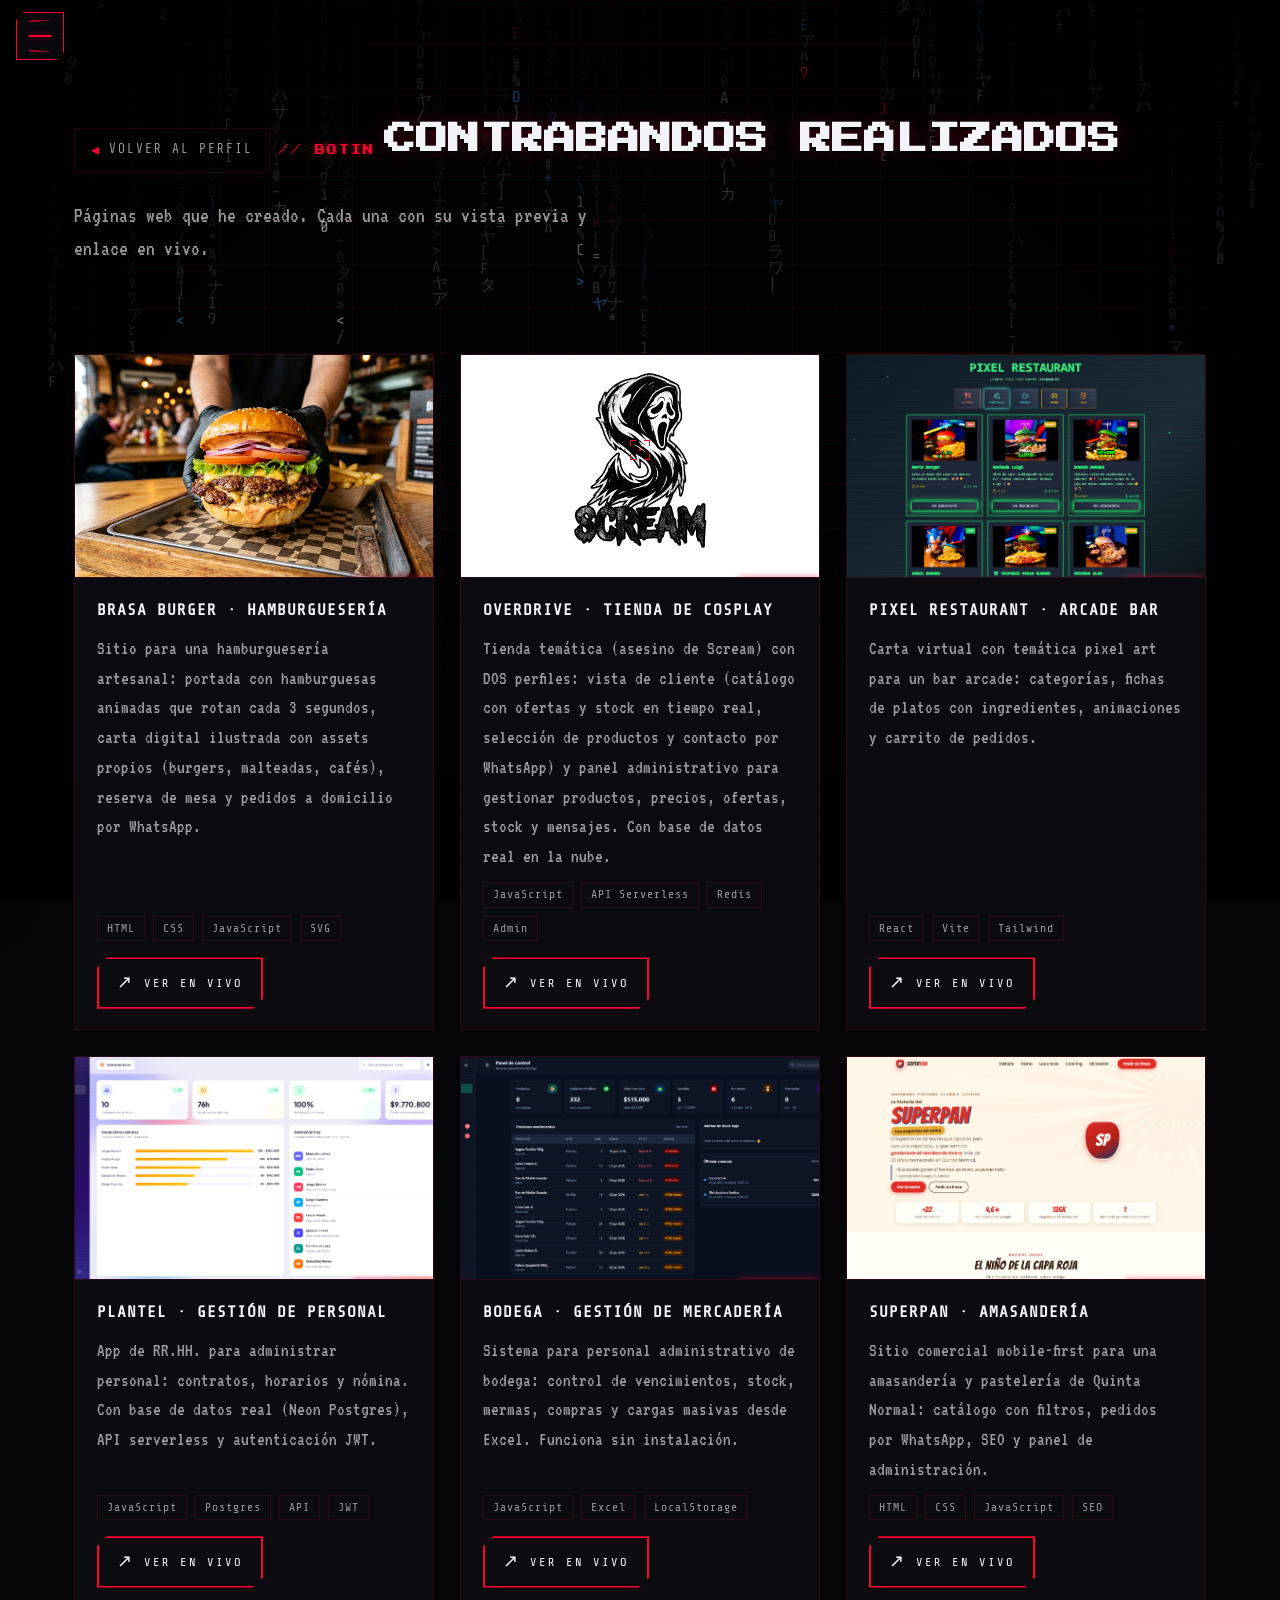
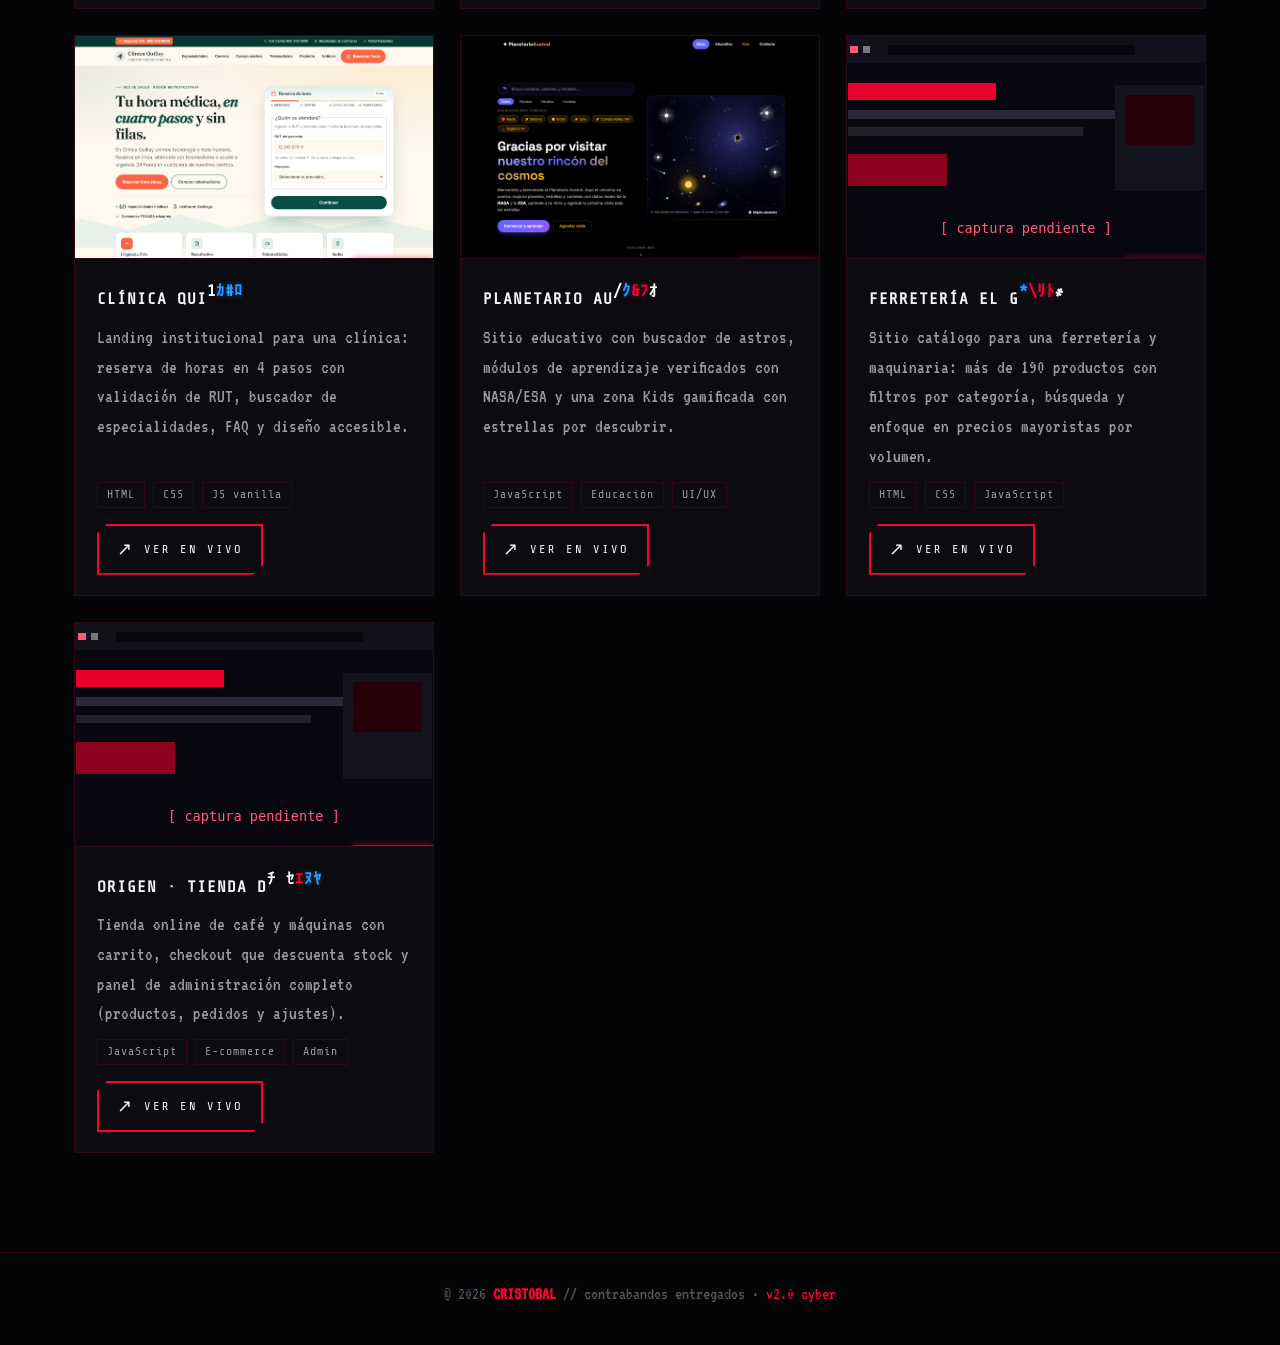
==== commit 5dcf9b23: "Aplicar pase de diseño anti-plantilla (Impeccable/Taste/Emil) Correcciones de guiones en textos visi" ====
--- a/proyectos.html
+++ b/proyectos.html
@@ -3,7 +3,7 @@
 <head>
   <meta charset="UTF-8" />
   <meta name="viewport" content="width=device-width, initial-scale=1.0" />
-  <meta name="description" content="Proyectos / contrabandos realizados por Cristóbal — páginas web creadas, con vista previa y enlace en vivo." />
+  <meta name="description" content="Proyectos / contrabandos realizados por Cristóbal: páginas web creadas, con vista previa y enlace en vivo." />
   <title>Cristóbal · Contrabandos // PROYECTOS</title>
 
   <link rel="stylesheet" href="css/variables.css" />
--- a/css/styles.css
+++ b/css/styles.css
@@ -441,6 +441,33 @@
   font-family: var(--font-mono); font-size: 0.68rem; letter-spacing: 1px;
   text-transform: uppercase; color: var(--ghost); text-align: center;
 }
+
+/* ---------- Herramientas: loadout de equipamiento ---------- */
+.tools-list { display: flex; flex-direction: column; gap: 13px; }
+.tool {
+  display: flex; align-items: center; gap: 14px;
+  border: 1px solid var(--red-faint); padding: 10px 14px;
+  background: rgba(255, 0, 51, 0.03);
+  transition: border-color .25s, box-shadow .25s, transform .25s;
+}
+.tool:hover { border-color: var(--red); box-shadow: var(--glow-sm); transform: translateX(4px); }
+.tool-ico { flex: 0 0 auto; }
+.tool-ico svg { width: 28px; height: 28px; display: block; image-rendering: pixelated; }
+.tool-body { display: flex; flex-direction: column; gap: 2px; min-width: 0; }
+.tool-name {
+  font-family: var(--font-mono); font-size: 0.85rem; letter-spacing: 1px;
+  text-transform: uppercase; color: var(--white); font-weight: 400;
+}
+.tool-desc { font-family: var(--font-term); font-size: 1.08rem; color: var(--ghost); line-height: 1.25; }
+.tool-tag {
+  margin-left: auto; flex: 0 0 auto;
+  font-family: var(--font-pixel); font-size: 0.48rem; letter-spacing: 1px;
+  color: var(--red); border: 1px solid var(--red-faint); padding: 4px 8px;
+}
+
+/* Panel a lo ancho (Excel bajo lenguajes + herramientas) */
+.panel-wide { grid-column: 1 / -1; }
+.panel-wide .excel-skills { display: grid; grid-template-columns: 1fr 1fr; gap: 13px 40px; }
 
 /* ---------- Excel: ícono + checklist de habilidades ---------- */
 .excel-icon { text-align: center; margin-bottom: 20px; }
--- a/css/responsive.css
+++ b/css/responsive.css
@@ -15,6 +15,7 @@
   .hero-desc { margin-left: auto; margin-right: auto; }
   .photo-wrap { order: -1; }
   .skills-grid { grid-template-columns: 1fr; }
+  .panel-wide .excel-skills { grid-template-columns: 1fr; }
 }
 
 /* ---- Teléfono ---- */
@@ -27,6 +28,7 @@
   .menu-toggle { top: 14px; left: 14px; width: 46px; height: 46px; }
 
   .hero-stats { gap: 20px; }
+  .tool-tag { display: none; }
   .xp-card:hover { transform: none; }
   .proj-grid { grid-template-columns: 1fr; }
 
